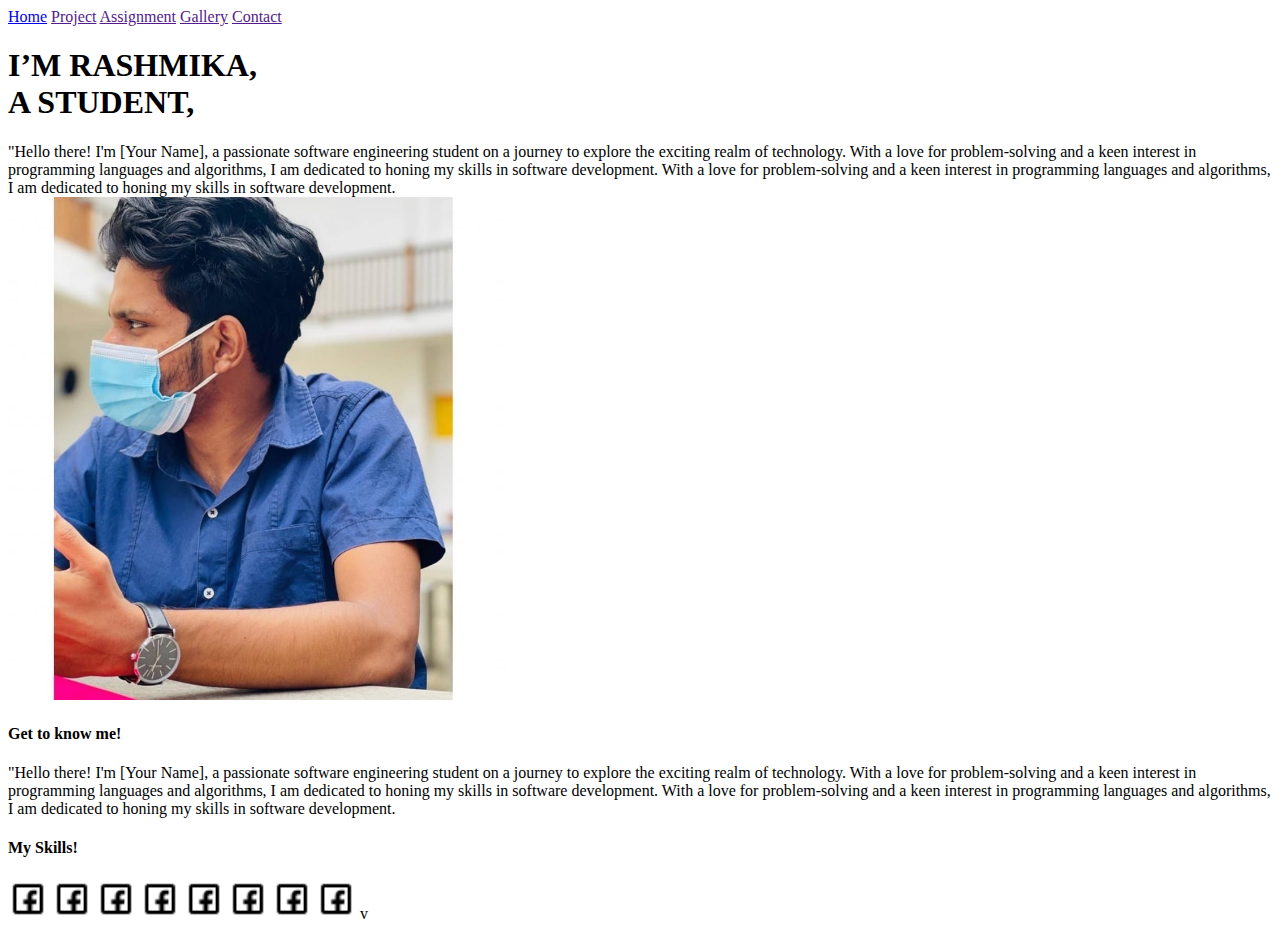
==== aboutMe.html @ 0003eda4 "first commit" ====
<!DOCTYPE html>
<html lang="en">
<head>
    <meta charset="UTF-8">
    <title>Title</title>
</head>
<body>
<headrs>
  <nav>
    <a href="index.html">Home</a>
    <a href="">Project</a>
    <a href="">Assignment</a>
    <a href="">Gallery</a>
    <a href="">Contact</a>

  </nav>
</headrs>
<section>
  <div>
    <h1>I’M RASHMIKA,<br>
      A STUDENT,<br>
      </h1>
    <body>
    "Hello there! I'm [Your Name], a passionate software engineering student on a journey to explore the exciting realm of technology.
    With a love for problem-solving and a keen interest in programming languages and algorithms, I am dedicated to honing my skills in software development. With a love for problem-solving and a keen interest in programming languages and algorithms, I am dedicated to honing my skills in software development.


    </body>

  </div>
  <!--    right side-->
  <img
          src="assets/image/8AB3BB10-3A1E-4EF1-BD7D-50FD98894902_1_105_c.jpeg"
          title="rashmikas"
          alt="rashmikas"
          width="500"
  >
</section>
<section>
  <h4>Get to know me!</h4>
  <body>
  "Hello there! I'm [Your Name], a passionate software engineering student on a journey to explore the exciting realm of technology.
  With a love for problem-solving and a keen interest in programming languages and algorithms, I am dedicated to honing my skills in software development. With a love for problem-solving and a keen interest in programming languages and algorithms, I am dedicated to honing my skills in software development.


  </body>
  <h4>My Skills!</h4>
  <img
          src="assets/image/icons8-facebook-24.png"
          title="facebook"
          alt="facebook icon"
          width="40">
  <img
          src="assets/image/icons8-facebook-24.png"
          title="facebook"
          alt="facebook icon"
          width="40">
  <img
          src="assets/image/icons8-facebook-24.png"
          title="facebook"
          alt="facebook icon"
          width="40">
  <img
          src="assets/image/icons8-facebook-24.png"
          title="facebook"
          alt="facebook icon"
          width="40">
  <img
          src="assets/image/icons8-facebook-24.png"
          title="facebook"
          alt="facebook icon"
          width="40">
  <img
          src="assets/image/icons8-facebook-24.png"
          title="facebook"
          alt="facebook icon"
          width="40">
  <img
          src="assets/image/icons8-facebook-24.png"
          title="facebook"
          alt="facebook icon"
          width="40">
  <img
          src="assets/image/icons8-facebook-24.png"
          title="facebook"
          alt="facebook icon"
          width="40">
v

</section>
</body>
</html>
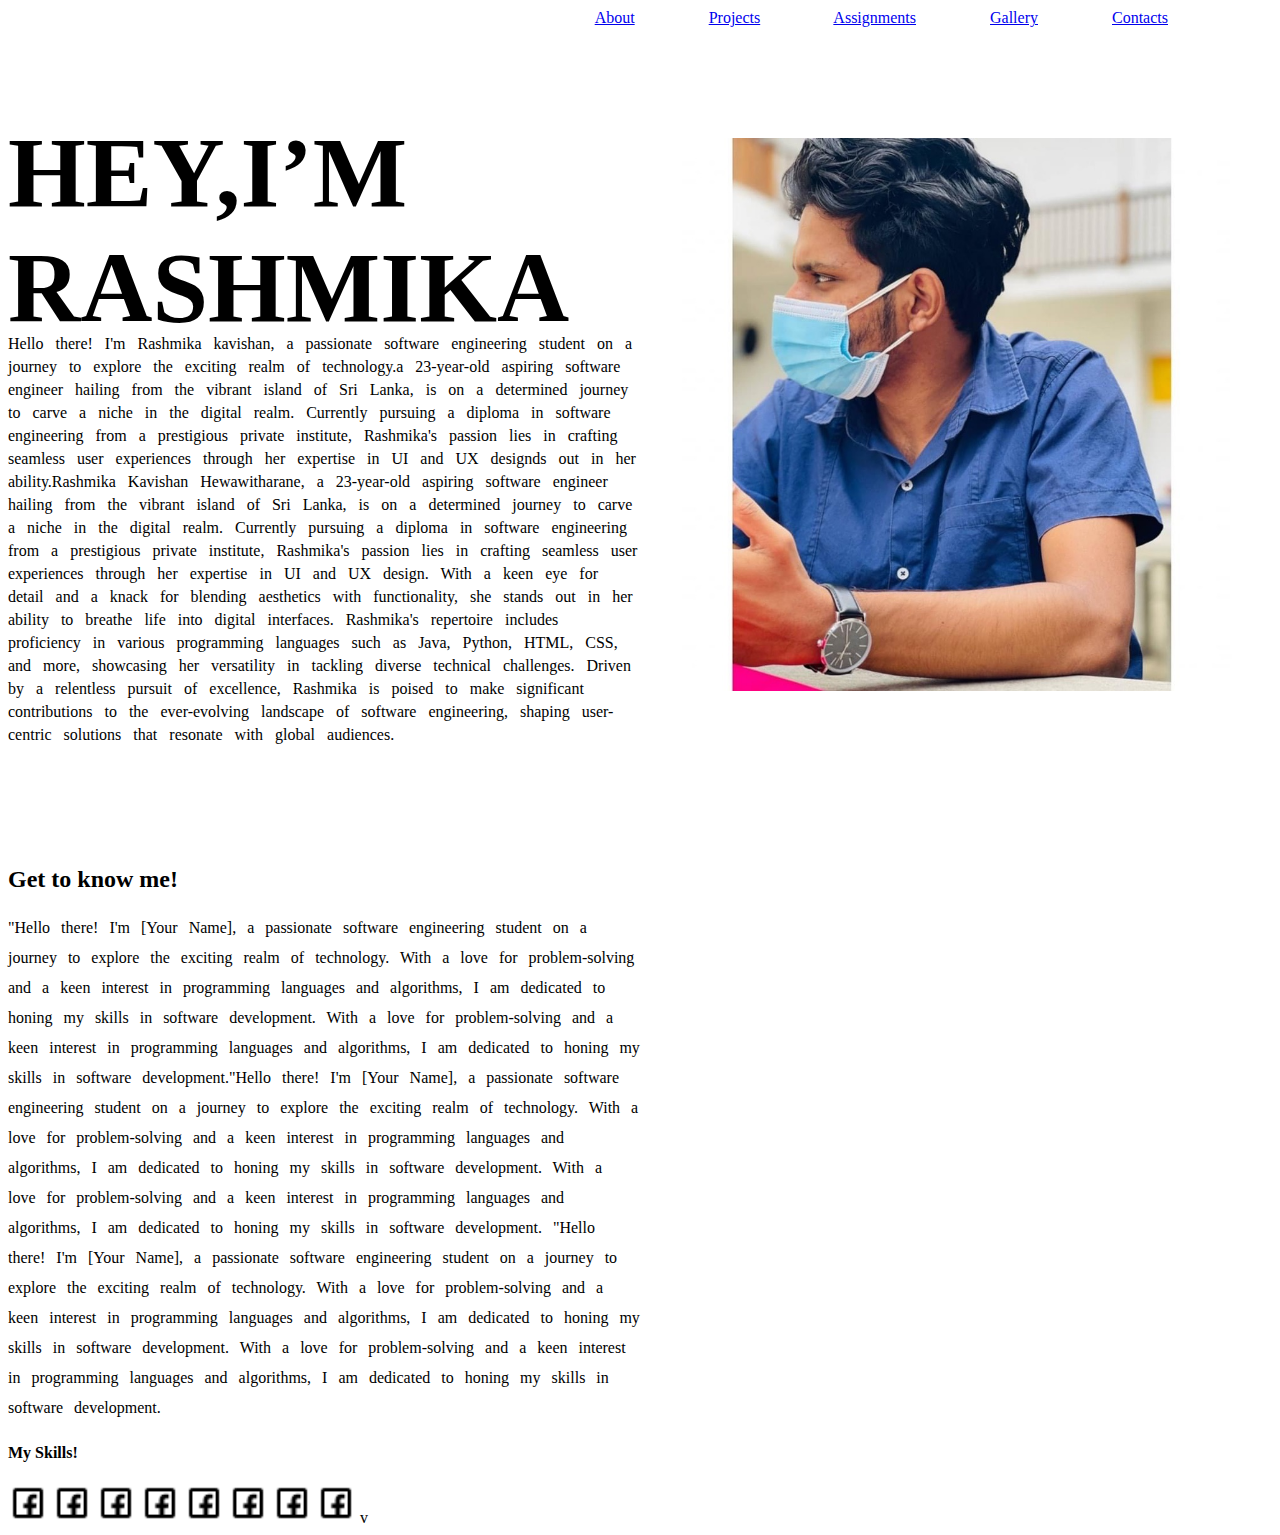
==== commit 2781fb64: "about" ====
--- a/aboutMe.html
+++ b/aboutMe.html
@@ -3,47 +3,62 @@
 <head>
     <meta charset="UTF-8">
     <title>Title</title>
+  <link rel="stylesheet" href="assets/aboutme.css">
+
 </head>
 <body>
-<headrs>
-  <nav>
-    <a href="index.html">Home</a>
-    <a href="">Project</a>
-    <a href="">Assignment</a>
-    <a href="">Gallery</a>
-    <a href="">Contact</a>
 
-  </nav>
-</headrs>
-<section>
-  <div>
-    <h1>I’M RASHMIKA,<br>
-      A STUDENT,<br>
-      </h1>
-    <body>
-    "Hello there! I'm [Your Name], a passionate software engineering student on a journey to explore the exciting realm of technology.
-    With a love for problem-solving and a keen interest in programming languages and algorithms, I am dedicated to honing my skills in software development. With a love for problem-solving and a keen interest in programming languages and algorithms, I am dedicated to honing my skills in software development.
+<section id="main">
+  <header id="header">
+    <!--    <img src="asset/ijse.png" title="ijse.lk" alt="ijse logo" width="150">-->
+    <nav id="mainnav">
+      <ul>
+        <a id="navhome" href="#">About</a>
+        <a id="navproject" href="#mywork">Projects</a>
+        <a id="navassignment" href="#assignment">Assignments</a>
+        <a id="navgallery" href="#gallery">Gallery</a>
+        <a id="navcontact" href="#contact">Contacts</a>
+      </ul>
+    </nav>
+  </header>
+
+  <div id="mainname">
+    <h1>HEY,I’M <br>RASHMIKA</h1>
+  </div>
+
+    <div id="aboutbody">
+      <p>Hello there! I'm Rashmika kavishan, a passionate software engineering student on a journey to explore the exciting realm of technology.a 23-year-old aspiring software engineer hailing from the vibrant island of Sri Lanka, is on a determined journey to carve a niche in the digital realm. Currently pursuing a diploma in software engineering from a prestigious private institute, Rashmika's passion lies in crafting seamless user experiences through her expertise in UI and UX designds out in her ability.Rashmika Kavishan Hewawitharane, a 23-year-old aspiring software engineer hailing from the vibrant island of Sri Lanka, is on a determined journey to carve a niche in the digital realm. Currently pursuing a diploma in software engineering from a prestigious private institute, Rashmika's passion lies in crafting seamless user experiences through her expertise in UI and UX design. With a keen eye for detail and a knack for blending aesthetics with functionality, she stands out in her ability to breathe life into digital interfaces. Rashmika's repertoire includes proficiency in various programming languages such as Java, Python, HTML, CSS, and more, showcasing her versatility in tackling diverse technical challenges. Driven by a relentless pursuit of excellence, Rashmika is poised to make significant contributions to the ever-evolving landscape of software engineering, shaping user-centric solutions that resonate with global audiences.</p>
+    </div>
+   <!--    right side-->
+  <div id="mainimage">
+    <img
+            src="assets/image/8AB3BB10-3A1E-4EF1-BD7D-50FD98894902_1_105_c.jpeg"
+            title="rashmikas"
+            alt="rashmikas"
+            width="550"
+            id="abc"
+    >
+  </div>
+
+</section>
+
+<section id="2ndmain">
+  <h2>Get to know me!</h2>
+  <div id="body">
+    <p>
+      "Hello there! I'm [Your Name], a passionate software engineering student on a journey to explore the exciting realm of technology.
+      With a love for problem-solving and a keen interest in programming languages and algorithms, I am dedicated to honing my skills in software development. With a love for problem-solving and a keen interest in programming languages and algorithms, I am dedicated to honing my skills in software development."Hello there! I'm [Your Name], a passionate software engineering student on a journey to explore the exciting realm of technology.
+      With a love for problem-solving and a keen interest in programming languages and algorithms, I am dedicated to honing my skills in software development. With a love for problem-solving and a keen interest in programming languages and algorithms, I am dedicated to honing my skills in software development.
+      "Hello there! I'm [Your Name], a passionate software engineering student on a journey to explore the exciting realm of technology.
+      With a love for problem-solving and a keen interest in programming languages and algorithms, I am dedicated to honing my skills in software development. With a love for problem-solving and a keen interest in programming languages and algorithms, I am dedicated to honing my skills in software development.
 
 
-    </body>
-
-  </div>
-  <!--    right side-->
-  <img
-          src="assets/image/8AB3BB10-3A1E-4EF1-BD7D-50FD98894902_1_105_c.jpeg"
-          title="rashmikas"
-          alt="rashmikas"
-          width="500"
-  >
-</section>
-<section>
-  <h4>Get to know me!</h4>
-  <body>
-  "Hello there! I'm [Your Name], a passionate software engineering student on a journey to explore the exciting realm of technology.
-  With a love for problem-solving and a keen interest in programming languages and algorithms, I am dedicated to honing my skills in software development. With a love for problem-solving and a keen interest in programming languages and algorithms, I am dedicated to honing my skills in software development.
 
 
-  </body>
+
+
+    </p>
+  </div>
   <h4>My Skills!</h4>
   <img
           src="assets/image/icons8-facebook-24.png"
--- a/assets/aboutme.css
+++ b/assets/aboutme.css
@@ -0,0 +1,71 @@
+header {
+    position: relative;
+    width: 100vw;
+    height: 60px;
+    padding: 10px;
+    box-sizing: border-box;
+}
+header>nav {
+    height: fit-content;
+
+    position: absolute;
+    right: 50px;
+    top: 0;
+    bottom: 0;
+    margin: auto;
+
+}
+
+header>nav>ul {
+    padding: 0;
+    margin: 0;
+    font-size: medium;
+
+
+}
+
+header>nav>ul>a {
+    display: inline;
+    margin-right: 70px;
+
+
+
+}
+
+#main{
+    position: relative;
+    top: -20px;
+    display: revert;
+    justify-content: space-between;
+}
+h1{
+    font-size: 100px;
+
+}
+
+#aboutbody{
+    position: relative;
+
+    top: -80px;
+    width: 50%;
+    font-size: medium;
+    word-spacing: 8px;
+    line-height: 23px;
+
+}
+
+body{
+    position: relative;
+}
+#mainimage{
+
+    position: absolute;
+    top: 150px;
+    right: 40px;
+}
+
+#body>p{
+    width: 50%;
+    line-height: 30px;
+    word-spacing: 7px;
+}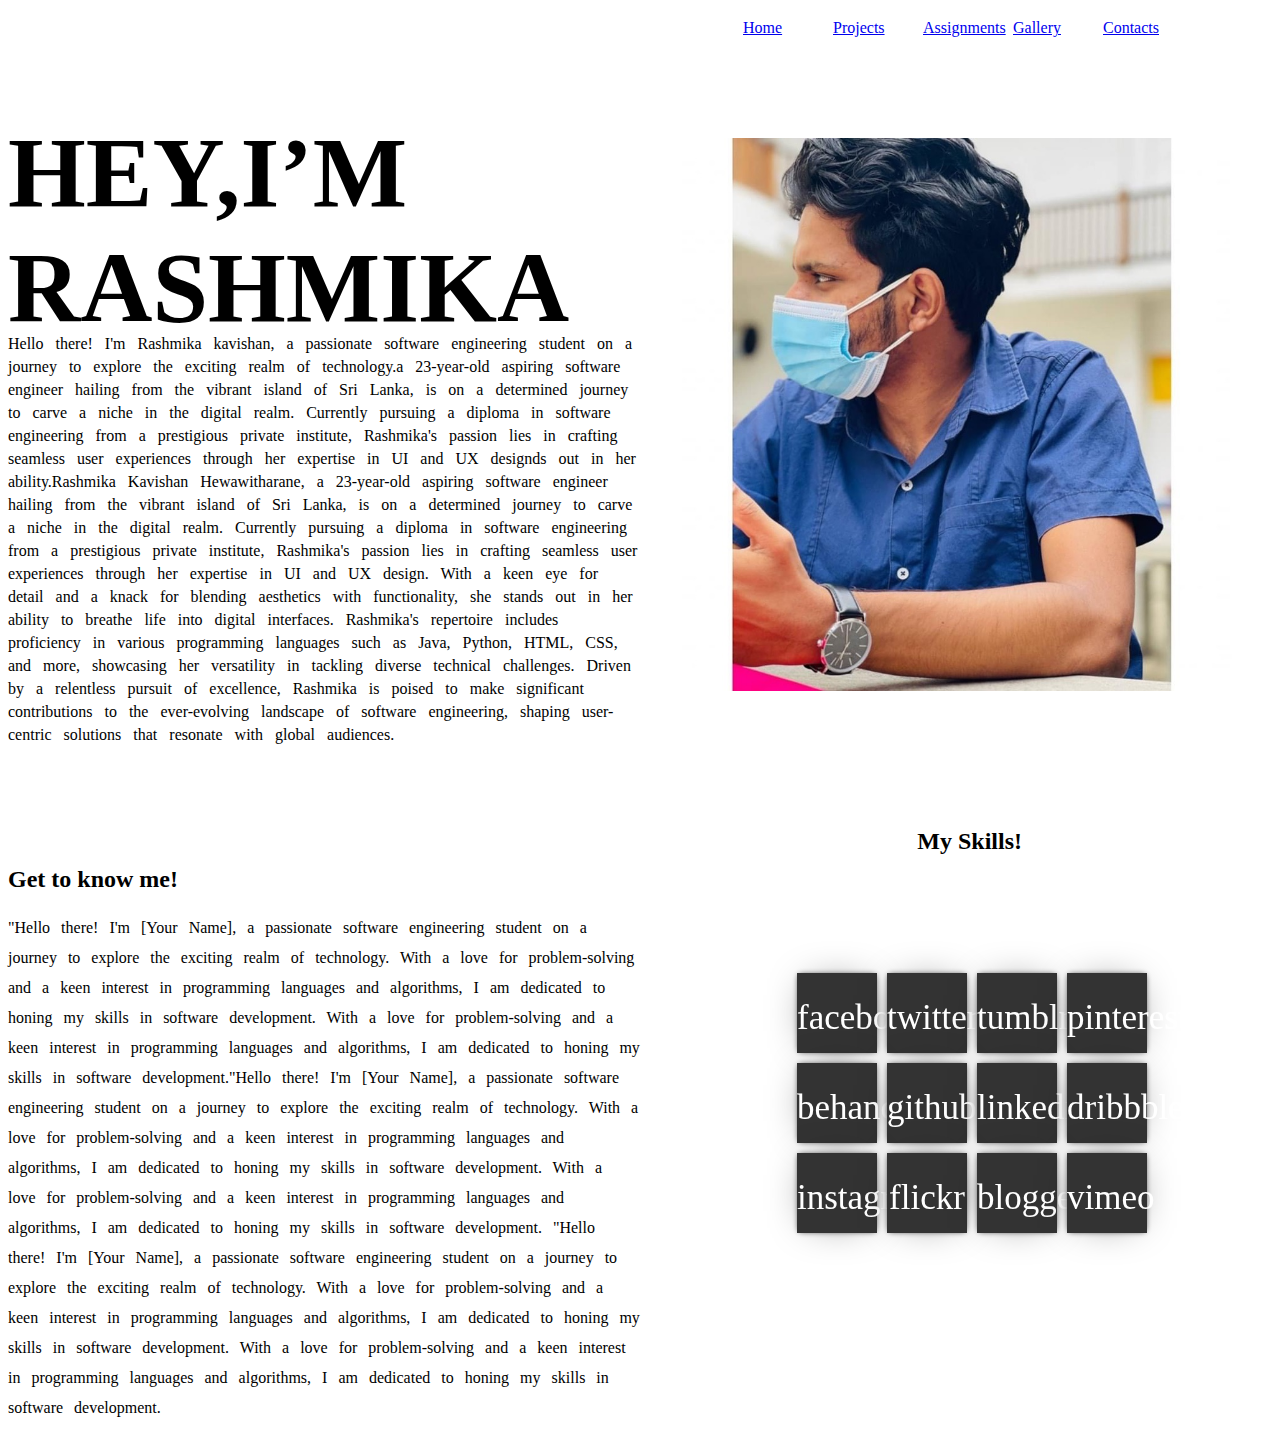
==== commit ee69744e: "about" ====
--- a/aboutMe.html
+++ b/aboutMe.html
@@ -13,13 +13,14 @@
     <!--    <img src="asset/ijse.png" title="ijse.lk" alt="ijse logo" width="150">-->
     <nav id="mainnav">
       <ul>
-        <a id="navhome" href="#">About</a>
+        <a id="navhome" href="#">Home</a>
         <a id="navproject" href="#mywork">Projects</a>
         <a id="navassignment" href="#assignment">Assignments</a>
         <a id="navgallery" href="#gallery">Gallery</a>
         <a id="navcontact" href="#contact">Contacts</a>
       </ul>
     </nav>
+
   </header>
 
   <div id="mainname">
@@ -51,57 +52,24 @@
       With a love for problem-solving and a keen interest in programming languages and algorithms, I am dedicated to honing my skills in software development. With a love for problem-solving and a keen interest in programming languages and algorithms, I am dedicated to honing my skills in software development.
       "Hello there! I'm [Your Name], a passionate software engineering student on a journey to explore the exciting realm of technology.
       With a love for problem-solving and a keen interest in programming languages and algorithms, I am dedicated to honing my skills in software development. With a love for problem-solving and a keen interest in programming languages and algorithms, I am dedicated to honing my skills in software development.
-
-
-
-
-
-
     </p>
   </div>
-  <h4>My Skills!</h4>
-  <img
-          src="assets/image/icons8-facebook-24.png"
-          title="facebook"
-          alt="facebook icon"
-          width="40">
-  <img
-          src="assets/image/icons8-facebook-24.png"
-          title="facebook"
-          alt="facebook icon"
-          width="40">
-  <img
-          src="assets/image/icons8-facebook-24.png"
-          title="facebook"
-          alt="facebook icon"
-          width="40">
-  <img
-          src="assets/image/icons8-facebook-24.png"
-          title="facebook"
-          alt="facebook icon"
-          width="40">
-  <img
-          src="assets/image/icons8-facebook-24.png"
-          title="facebook"
-          alt="facebook icon"
-          width="40">
-  <img
-          src="assets/image/icons8-facebook-24.png"
-          title="facebook"
-          alt="facebook icon"
-          width="40">
-  <img
-          src="assets/image/icons8-facebook-24.png"
-          title="facebook"
-          alt="facebook icon"
-          width="40">
-  <img
-          src="assets/image/icons8-facebook-24.png"
-          title="facebook"
-          alt="facebook icon"
-          width="40">
-v
+  <h2 id="skills">My Skills!</h2>
+</section>
 
+<section class="ss-icon" id="icon">
+  <a href="#"><article><span>facebook</span></article></a>
+  <a href="#"><article><span>twitter</span></article></a>
+  <a href="#"><article><span>tumblr</span></article></a>
+  <a href="#"><article><span>pinterest</span></article></a>
+  <a href="#"><article><span>behance</span></article></a>
+  <a href="#"><article><span>github</span></article></a>
+  <a href="#"><article><span>linkedin</span></article></a>
+  <a href="#"><article><span>dribbble</span></article></a>
+  <a href="#"><article><span>instagram</span></article></a>
+  <a href="#"><article><span>flickr</span></article></a>
+  <a href="#"><article><span>blogger</span></article></a>
+  <a href="#"><article><span>vimeo</span></article></a>
 </section>
 </body>
 </html>--- a/assets/aboutme.css
+++ b/assets/aboutme.css
@@ -6,31 +6,27 @@
     box-sizing: border-box;
 }
 header>nav {
-    height: fit-content;
-
-    position: absolute;
-    right: 50px;
-    top: 0;
-    bottom: 0;
-    margin: auto;
-
-}
-
-header>nav>ul {
-    padding: 0;
-    margin: 0;
-    font-size: medium;
+position: absolute;
+    right: 100px;
 
 
 }
 
-header>nav>ul>a {
-    display: inline;
-    margin-right: 70px;
+/*header>nav>ul {*/
+/*    padding: 0;*/
+/*    margin: 0;*/
+/*    font-size: medium;*/
+
+
+/*}*/
+
+/*header>nav>ul>a {*/
+/*    display: inline;*/
+/*    margin-right: 70px;*/
 
 
 
-}
+/*}*/
 
 #main{
     position: relative;
@@ -68,4 +64,136 @@
     width: 50%;
     line-height: 30px;
     word-spacing: 7px;
-}+}
+
+#skills{
+    position: absolute;
+    top: 800px;
+    right: 250px;
+}
+
+/*///////////////////////////////////////////////////////////////////////////*/
+
+@import 'compass/css3';
+
+#icon{
+    position: absolute;
+   right: 300px;
+    bottom: 320px;
+    margin: -135px -180px;
+    width: 360px;
+    min-height: 270px;
+    font-size: 35px;
+    text-align: center;
+}
+a {
+    display: inline-block;
+    position: relative;
+    float: left;
+    width: 80px;
+    height: 80px;
+    margin: 5px;
+}
+article {
+    cursor: pointer;
+    display: block;
+    position: absolute;
+    width: 100%;
+    height: 100%;
+    background-color: #333;
+    box-shadow: 0 0 6px -2px #000, 0 0 45px -20px #000;
+    color: #fff;
+    line-height: 90px;
+    transform: perspective(300px) rotateY(0deg);
+    transition: transform 0.4s linear, background-color 0s linear 0.2s, color 0s linear 0.2s;
+    a:hover & {
+        transform: perspective(300px) rotateY(180deg);
+        color: #eee;
+        transition: transform 0.2s linear, background-color 0s linear 0.1s, color 0s linear 0.1s;
+    }
+    a:nth-child(1):hover & {background-color: #3B5998;}
+    a:nth-child(2):hover & {background-color: #00ACED;}
+    a:nth-child(3):hover & {background-color: #2C4762;}
+    a:nth-child(4):hover & {background-color: #CB2027;}
+    a:nth-child(5):hover & {background-color: #1769FF;}
+    a:nth-child(6):hover & {background-color: #4183C4;}
+    a:nth-child(7):hover & {background-color: #3399CC;}
+    a:nth-child(8):hover & {background-color: #EA4C89;}
+    a:nth-child(9):hover & {background-color: #3F729B;}
+    a:nth-child(10):hover & {background-color: #FF0084;}
+    a:nth-child(11):hover & {background-color: #F26300;}
+    a:nth-child(12):hover & {background-color: #445566;}
+}
+span {
+    transition: transform 0s linear 0.2s, text-shadow 0s linear 0.2s;
+    display: block;
+    -webkit-font-smoothing: subpixel-antialiased;
+    font-smoothing: antialiased;
+    a:hover & {
+        transition: transform 0s linear 0.1s, text-shadow 0s linear 0.1s;
+        transform: scale(-1, 1);
+        text-shadow: 0 0 50px rgba(255,255,255,0.5);
+    }
+}
+body {
+    @include background(linear-gradient(left, #BADEA6, #B3DEA6 50%, #BADEA6));
+}
+
+
+
+
+
+
+
+
+
+
+
+
+
+
+
+
+
+
+@font-face {
+    font-family: "SSSocial";
+    src: url('https://s3-us-west-2.amazonaws.com/s.cdpn.io/2361/ss-social-regular.eot');
+    src: url('https://s3-us-west-2.amazonaws.com/s.cdpn.io/2361/ss-social-regular.eot?#iefix') format('embedded-opentype'),
+    url('https://s3-us-west-2.amazonaws.com/s.cdpn.io/2361/ss-social-regular.woff') format('woff'),
+    url('https://s3-us-west-2.amazonaws.com/s.cdpn.io/2361/ss-social-regular.ttf') format('truetype'),
+    url('https://s3-us-west-2.amazonaws.com/s.cdpn.io/2361/ss-social-regular.svg#SSSocialRegular') format('svg');
+    font-weight: normal;
+    font-style: normal;
+}
+
+/* This triggers a redraw in IE to Fix IE8's :before content rendering. */
+html:hover [class^="ss-"]{-ms-zoom: 1;}
+
+.ss-icon, .ss-icon.ss-social, .ss-icon.ss-social-circle,
+[class^="ss-"]:before, [class*=" ss-"]:before,
+[class^="ss-"][class*=" ss-social"]:before, [class*=" ss-"][class*=" ss-social"]:before,
+[class^="ss-"].right:after, [class*=" ss-"].right:after,
+[class^="ss-"][class*=" ss-social"].right:after, [class*=" ss-"][class*=" ss-social"].right:after{
+    font-family: "SSSocial";
+    font-style: normal;
+    font-weight: normal;
+    text-decoration: none;
+    text-rendering: optimizeLegibility;
+    white-space: nowrap;
+    -moz-font-feature-settings: "liga=1";
+    -moz-font-feature-settings: "liga";
+    -ms-font-feature-settings: "liga" 1;
+    -o-font-feature-settings: "liga";
+    font-feature-settings: "liga";
+    -webkit-font-smoothing: antialiased;
+}
+
+.ss-icon.ss-social-circle,
+[class^="ss-"].ss-social-circle:before, [class*=" ss-"].ss-social-circle:before,
+[class^="ss-"].ss-social-circle.right:after, [class*=" ss-"].ss-social-circle.right:after{
+    font-weight: bold;
+}
+
+[class^="ss-"].right:before,
+[class*=" ss-"].right:before{display:none;content:'';}
